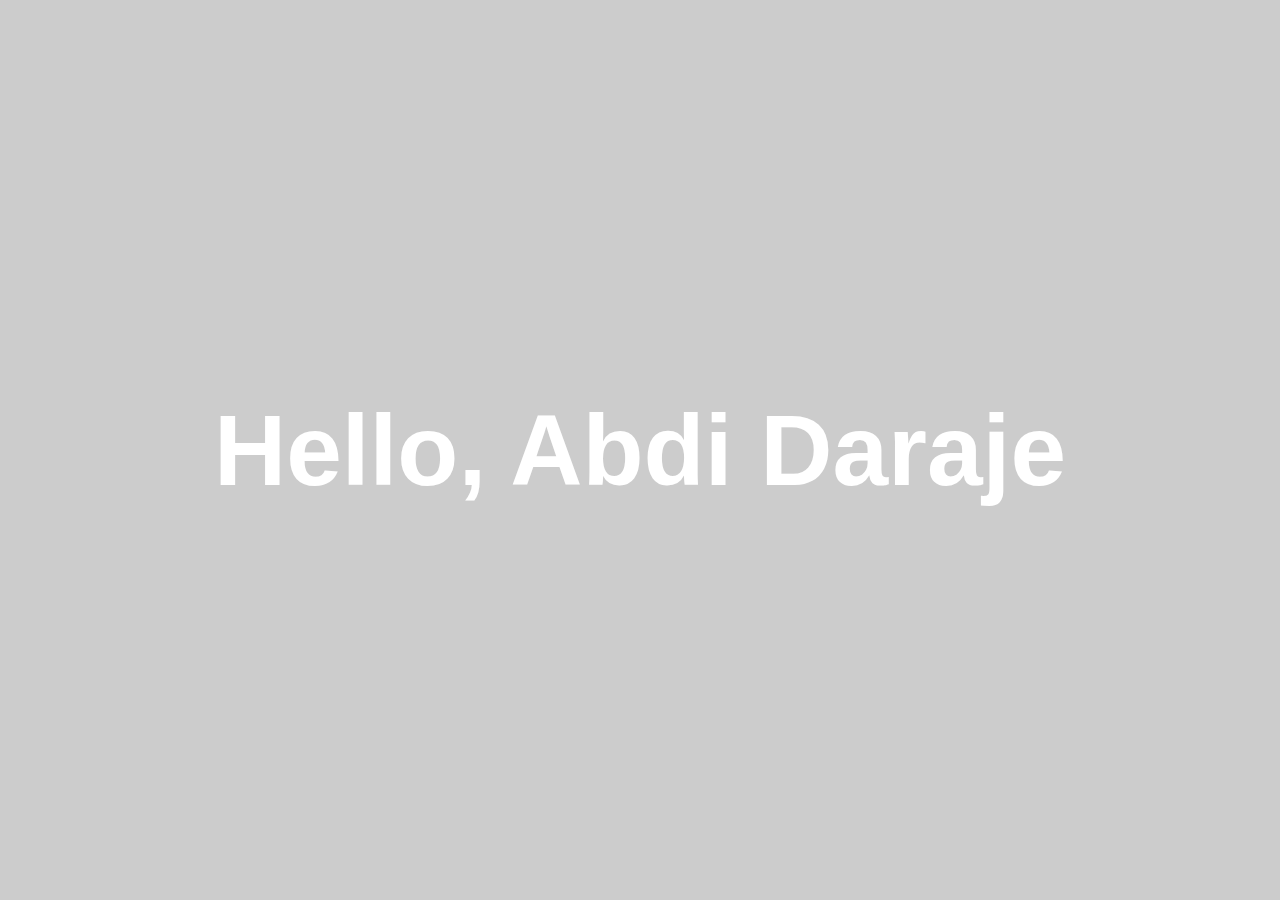
==== index.html @ 0657c041 "When a newtab is loaded display Abdi Daraje static text with the full page image background from uns" ====
<!DOCTYPE html>
<html lang="en">
<head>
    <meta charset="UTF-8">
    <title>Inspire me</title>
    <link rel="stylesheet" href="css/style.css">
    <script src="js/main.js"></script>
</head>
<body>
    <div class="overlay">
        <h1>Hello, Abdi Daraje</h1>
    </div>
</body>
</html>
---- css/style.css ----
body{
    background-image: url("https://images.unsplash.com/photo-1538442505947-b81af9724604?ixlib=rb-0.3.5&ixid=eyJhcHBfaWQiOjEyMDd9&s=a6962054cb91cf723be3854e10e608f0&auto=format&fit=crop&w=2000&q=80");
}

html, body{
    height:100%;
}

body{
    background-repeat: no-repeat;
    background-size: cover;
    background-position: 50% 50%;
    margin:0;
    font-family: sans-serif;
}

.overlay{
    width:100%;
    height: 100%;
    background-color: rgba(0, 0, 0, 0.2);
    display: flex;
    justify-content: center;
    align-items: center;
}

h1{
    color:#fff;
    font-size:100px;
}
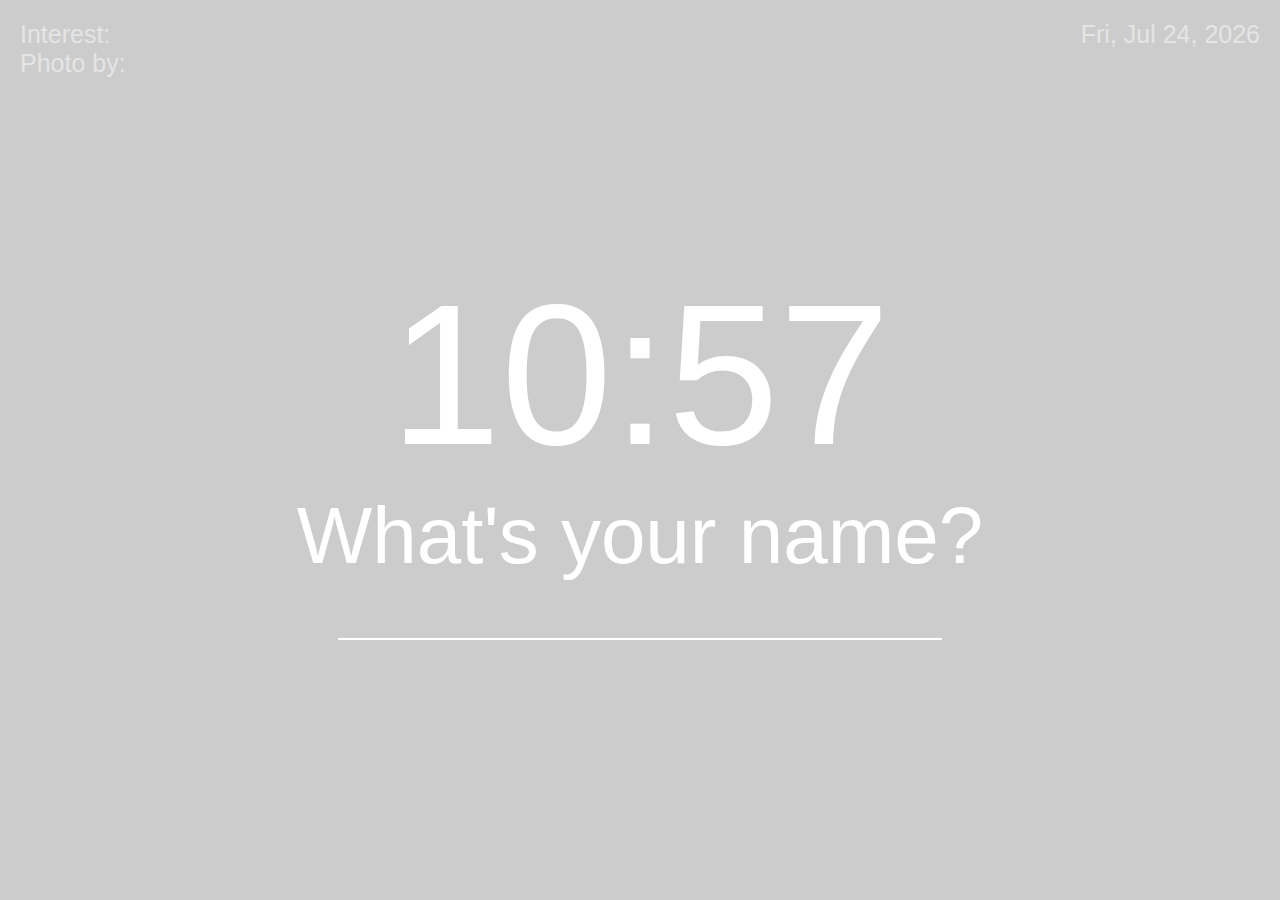
==== commit 9d705679: "First version finished with copying and pasting from another repo. Now if you are opening for first " ====
--- a/index.html
+++ b/index.html
@@ -4,11 +4,32 @@
     <meta charset="UTF-8">
     <title>Inspire me</title>
     <link rel="stylesheet" href="css/style.css">
+    <script src="js/jquery-3.3.1.min.js"></script>
     <script src="js/main.js"></script>
 </head>
 <body>
     <div class="overlay">
-        <h1>Hello, Abdi Daraje</h1>
+
+        <div class="top">
+            <div class="left">
+                <div>
+                    Interest: <span class="interest-text"></span>
+                </div>
+                <div>
+                    Photo by: <a class="photoby" href="#" target="_blank"></a>
+                </div>
+            </div>
+            <div class="right">
+                <div class="date"></div>
+            </div>
+        </div>
+        <h1 class="time"></h1>
+        <h2 class="greeting"></h2>
+        <input class="user-name" type="text">
+        <input class="interest" type="text">
+        <div class="change-btn">
+            Choose a new interest
+        </div>
     </div>
 </body>
 </html>--- a/css/style.css
+++ b/css/style.css
@@ -1,19 +1,14 @@
-body{
-    background-image: url("https://images.unsplash.com/photo-1538442505947-b81af9724604?ixlib=rb-0.3.5&ixid=eyJhcHBfaWQiOjEyMDd9&s=a6962054cb91cf723be3854e10e608f0&auto=format&fit=crop&w=2000&q=80");
-}
-
 html, body{
     height:100%;
 }
-
 body{
     background-repeat: no-repeat;
     background-size: cover;
     background-position: 50% 50%;
     margin:0;
     font-family: sans-serif;
+
 }
-
 .overlay{
     width:100%;
     height: 100%;
@@ -21,9 +16,63 @@
     display: flex;
     justify-content: center;
     align-items: center;
+    color:#fff;
+    flex-direction: column;
 }
 
-h1{
-    color:#fff;
-    font-size:100px;
+.top{
+    position: absolute;
+    top: 0;
+    left: 0;
+    right: 0;
+    font-size:25px;
+    display: flex;
+    padding:20px;
+    color:rgba(255,255,255,0.5);
+
+}
+.top .left{
+    flex: 1 0 auto;
+    text-align: left;
+}
+.top .right{
+    flex: 1 1 auto;
+    text-align: right;
+}
+.time{
+    font-size:200px;
+    margin:0;
+    font-weight: 400;
+}
+.greeting{
+    font-size:80px;
+    font-weight: 400;
+    margin:0;
+}
+input.user-name, input.interest{
+    width:20em;
+    text-align: center;
+    background: 0;
+    border: 0;
+    border-bottom: 2px solid #fff;
+    outline: 0;
+    font-size:30px;
+    color: #fff;
+    margin-top: 20px;
+    display:none;
+}
+a.photoby{
+    color: rgba(255,255,255,0.5);
+    text-decoration: none;
+}
+.change-btn{
+    position: absolute;
+    bottom: 20px;
+    font-size: 20px;
+    cursor:pointer;
+    display: none;
+}
+.change-btn:hover{
+    transition: all 0.5s ease-out;
+    text-decoration: underline;
 }